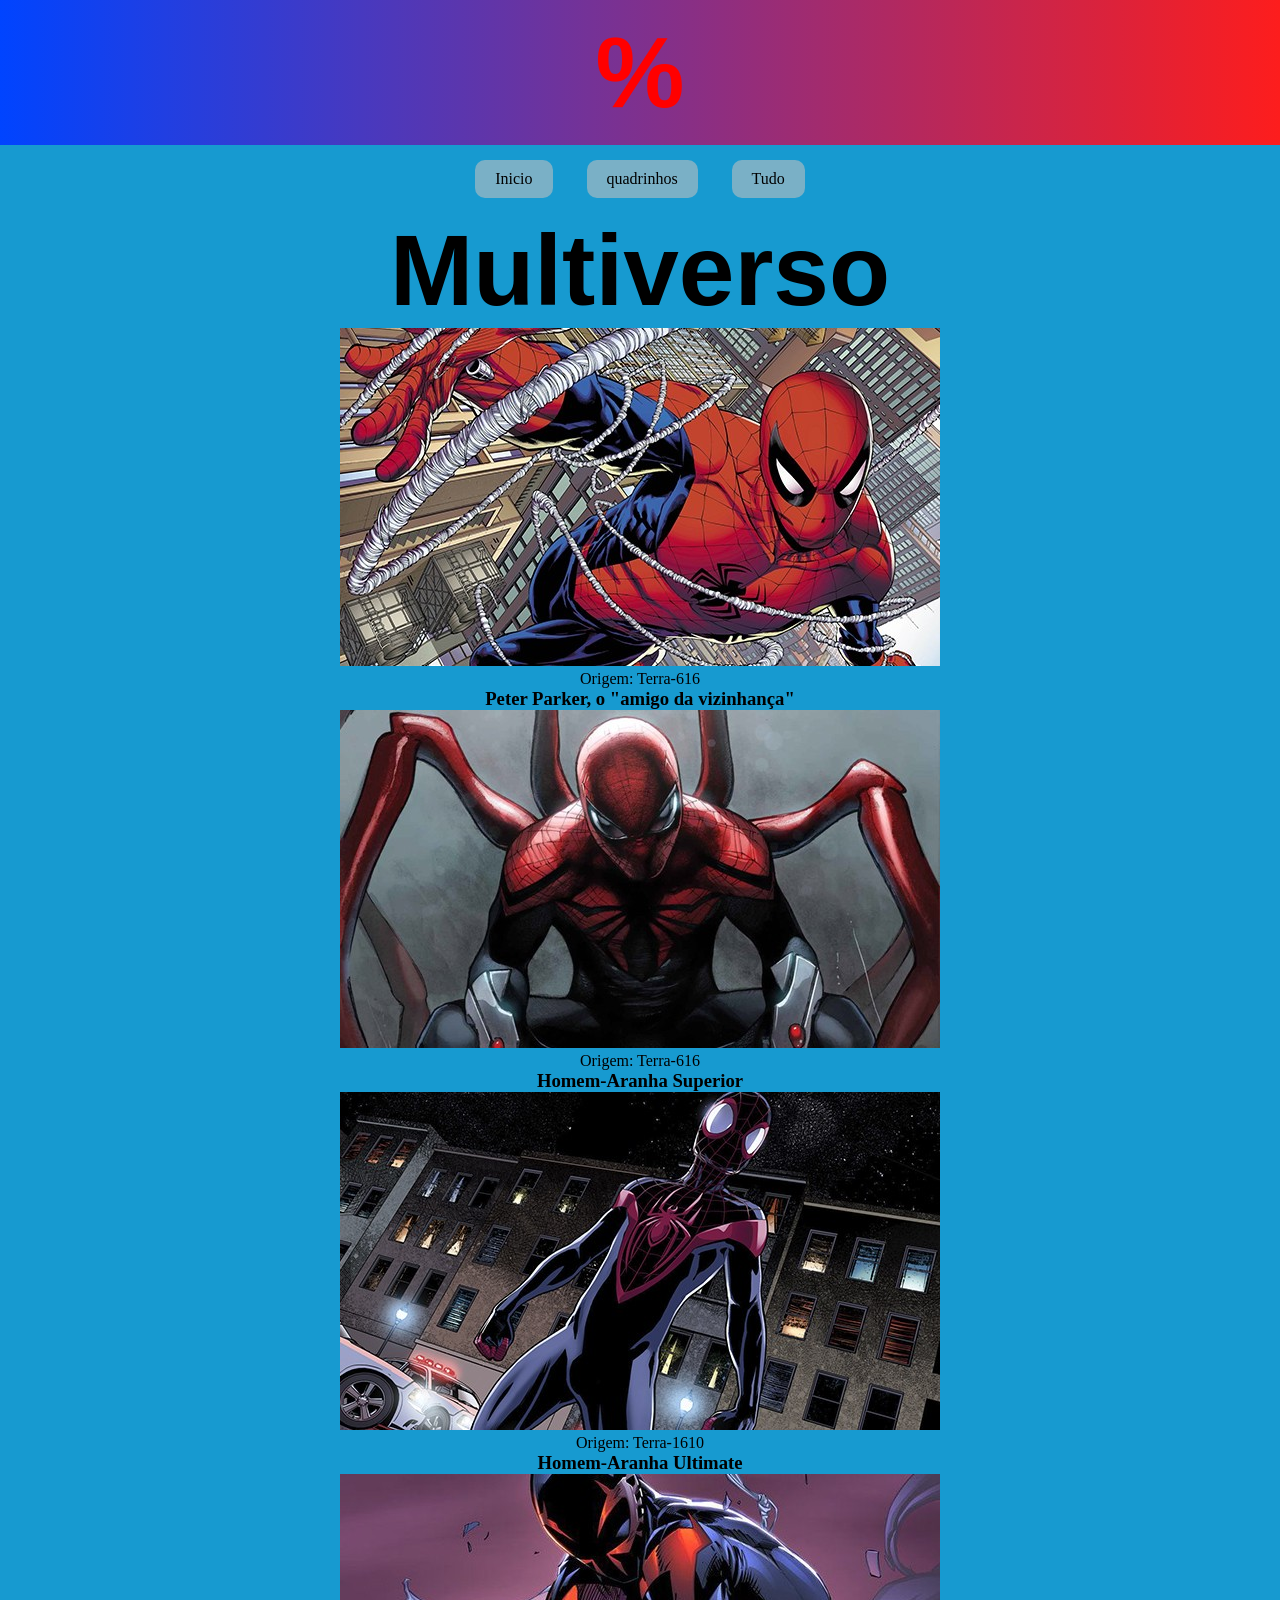
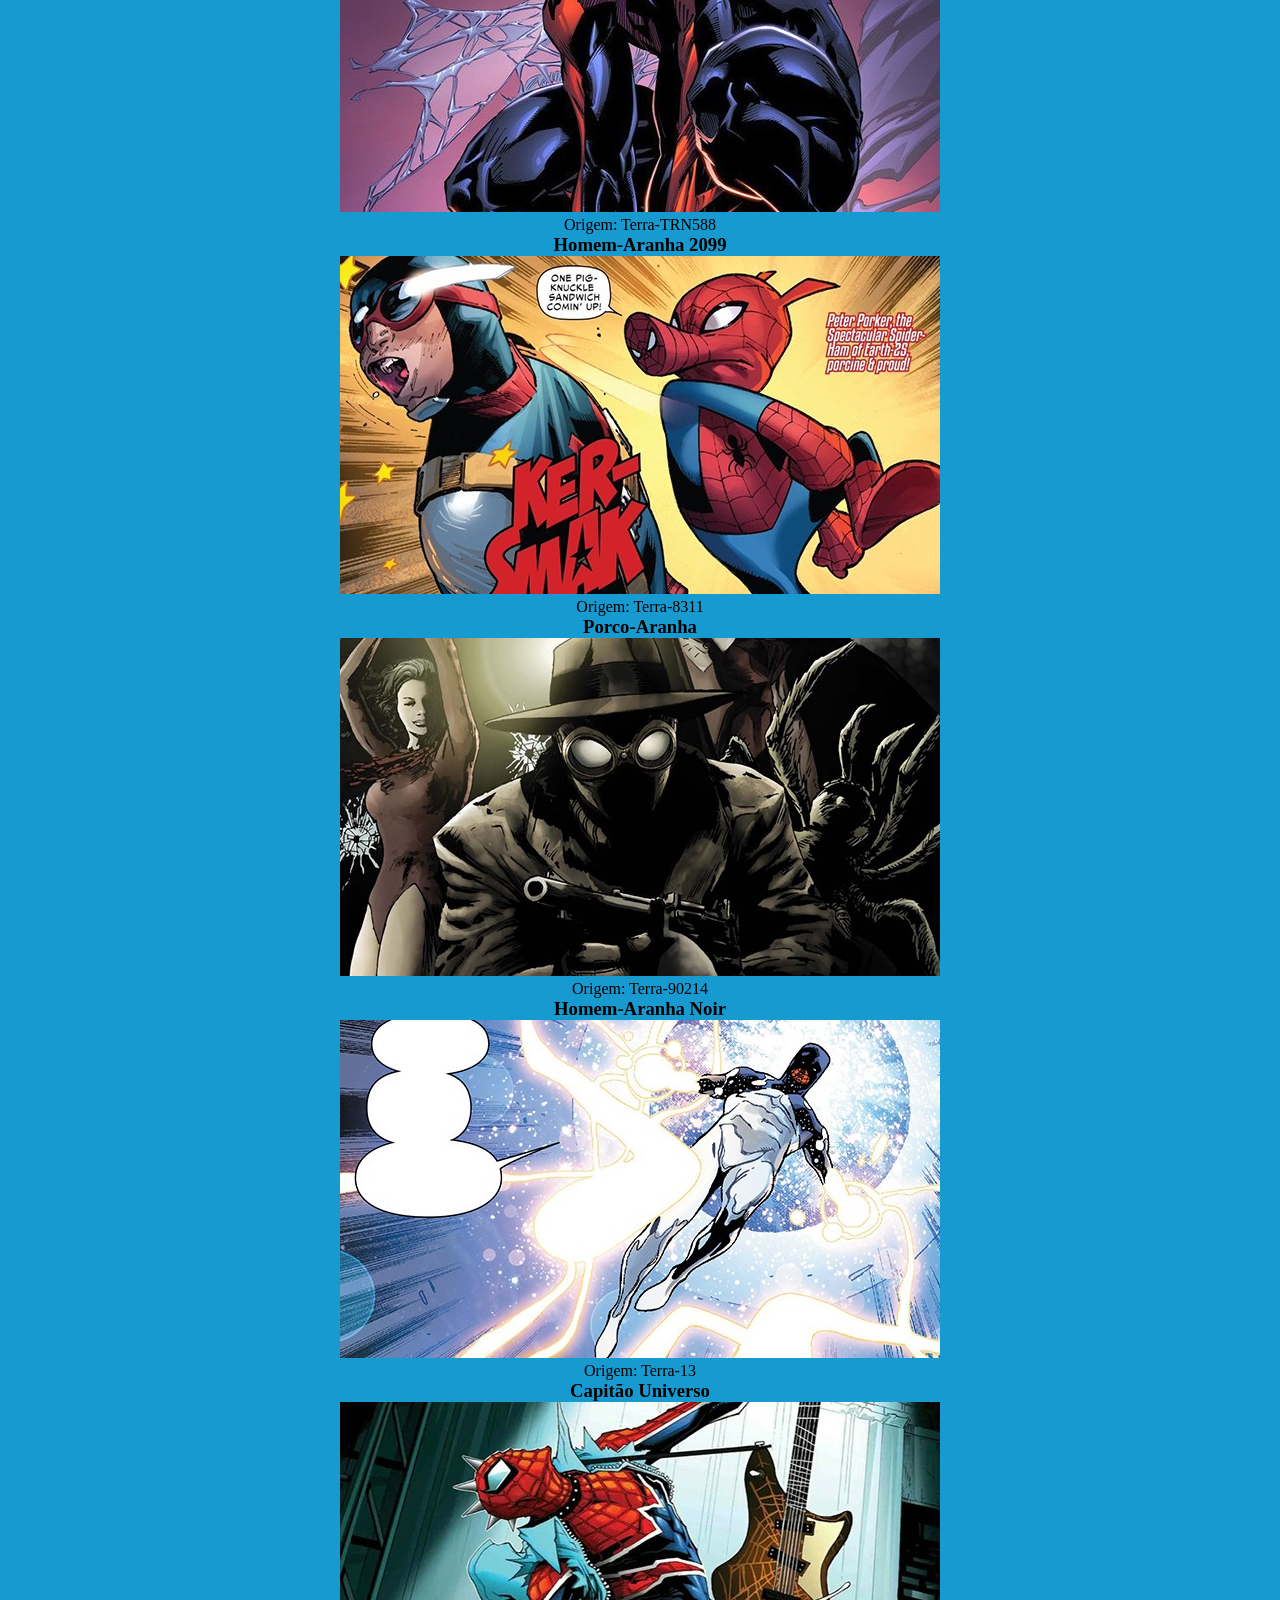
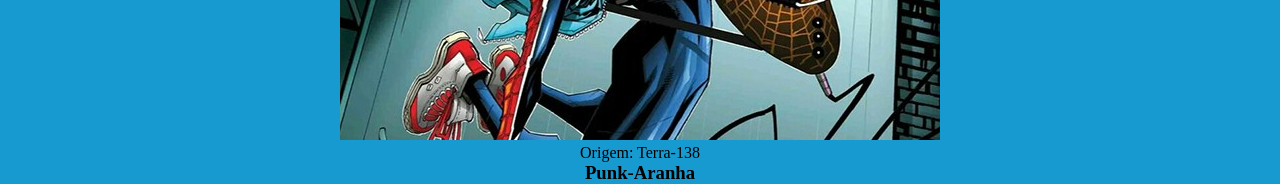
==== personagens.html @ 7d95a146 "spider-2" ====
<!DOCTYPE html>
<html lang="pt-br">

<head>
    <meta charset="UTF-8">
    <meta name="viewport" content="width=device-width, initial-scale=1.0">
    <title>Spider-man</title>
    <link rel="stylesheet" href="style.css">
    <link rel="shortcut icon" href="imagens/favi_icon.png" type="image/x-icon">
</head>

<body>
    <header>
        <h1>%</h1>
    </header>
    <nav>
        <a href="./index.html">Inicio</a>
        <a href="./personagens.html">quadrinhos</a>
        <a href="./tudo.html">Tudo</a>
    </nav>
    <main>
        <section id="personagens_multiverso">
            <h1>Multiverso</h1>
            <div class="conteiner-personagens">
                <div class="item">
                    <img src="./imagens/peterparker_amigo_da_vizinhança.jpg" alt="">
                    <p>Origem: Terra-616</p>
                    <h3>Peter Parker, o "amigo da vizinhança"</h3>
                    <div class="tags">
                        <span>
                            
                        </span>
                        <samp>

                        </samp>
                    </div>
                </div>
                <div class="item">
                    <img src="./imagens/Homem-Aranha_Superior.jpg" alt="">
                    <p>Origem: Terra-616</p>
                    <h3>Homem-Aranha Superior</h3>
                    <div class="tags">
                        <span>
                            
                        </span>
                        <samp>

                        </samp>
                    </div>
                </div>
                <div class="item">
                    <img src="./imagens/Homem-Aranha_Ultimate.jpg" alt="">
                    <p>Origem: Terra-1610</p>
                    <h3>Homem-Aranha Ultimate</h3>
                    <div class="tags">
                        <span>
                            
                        </span>
                        <samp>

                        </samp>
                    </div>
                </div>
                <div class="item">
                    <img src="./imagens/Homem-Aranha_2099.jpg" alt="">
                    <p>
                        Origem: Terra-TRN588</p>
                    <h3>Homem-Aranha 2099</h3>
                    <div class="tags">
                        <span>
                            
                        </span>
                        <samp>

                        </samp>
                    </div>
                </div>
                <div class="item">
                    <img src="./imagens/Porco-Aranha.jpg" alt="">
                    <p>Origem: Terra-8311</p>
                    <h3>Porco-Aranha</h3>
                    <div class="tags">
                        <span>
                            
                        </span>
                        <samp>

                        </samp>
                    </div>
                </div>
                <div class="item">
                    <img src="./imagens/Homem-Aranha_Noir.jpg" alt="">
                    <p>Origem: Terra-90214</p>
                    <h3>Homem-Aranha Noir</h3>
                    <div class="tags">
                        <span>
                            
                        </span>
                        <samp>

                        </samp>
                    </div>
                </div>
                <div class="item">
                    <img src="./imagens/Capitão-Universo.jpg" alt="">
                    <p>Origem: Terra-13</p>
                    <h3>Capitão Universo</h3>
                    <div class="tags">
                        <span>
                            
                        </span>
                        <samp>

                        </samp>
                    </div>
                </div>
                <div class="item">
                    <img src="./imagens/Punk-Aranha.jpg" alt="">
                    <p>Origem: Terra-138</p>
                    <h3>Punk-Aranha</h3>
                    <div class="tags">
                        <span>
                            
                        </span>
                        <samp>

                        </samp>
                    </div>
                </div>

            </div>
        </section>
    </main>
</body>

</html>
---- style.css ----
@import url('https://fonts.cdnfonts.com/css/the-amazing-spider-man'); /*fonte para titulo e paragrafo*/
/* reset basico */
 
*{
    box-sizing: border-box;
    margin: 0%; /* o espaço de fora da caixa, margem de fora */
    padding: 0%; /* espaço de dentro, como uma margem */
}
body {
    text-align: center;
    background-color: rgb(23, 154, 208);
    color: rgb(0, 0, 0);

    
}
header {
    color: #ff0000;
    padding: 15px;
    background: #0044FF;
    background: linear-gradient(90deg, rgba(0, 68, 255, 1) 0%, rgba(253, 29, 29, 1) 100%);
    
}
nav a {
    text-decoration: none;
    color: #000000;
    display: inline-block; /* deixa os itens de lado a lado */
    margin: 15px;
    padding: 10px 20px;
    background-color: #c0c0c096;
    border-radius: 10px;
}
nav a:hover { /* o nav a:hover serve para quando você passar seu mause em cima vai ter uma alteração */
    background-color: #b1b1b196; /* cor na parte de contorno dos cards */
    font-size: 20px;
    padding: 15px;
    color: white;
}
.card { /* article dos cards dos personagens */
    width: 300px;
    display: inline-block;
    margin: 40px;
    padding: 30px;
    background-color: rgba(187, 187, 187, 0.274);
    border-radius: 30px;
    text-align: center;
}
.card img { /* as fotos dentro do card */
    width: 100%; 
    border-radius: 10px;
    object-fit: cover;
}
h1 {
    font-family: 'THE AMAZING SPIDER-MAN', sans-serif; /* fonte do homem aranha */
    font-size: 100px;
}
#personagens {
    background-image: url(./imagens/marvels-spider-man-3840x2160-11821.jpeg);
    
    /* alterar o tamnha da imagem, eu vou usar o background-size - cover, contrain 
    não repetir a imagem varias vezes - background-repeat:no repeat mudar a posição da imagem - backgound position */
    background-size: cover;
    background-repeat: no-repeat;
    background-position: 100%;
    
}
#personagens h2{
    padding: 50px;
    color: #000000;
}
.filmes {
    display: inline-block;
    box-sizing: border-box;
    margin: 15px;
    padding: 30px;
    text-align: center;
    background-color: rgba(187, 187, 187, 0.274);
    border-radius: 10px;
    

}
#section-filmes {
    display: inline-block; /* para cards */
    padding: 20px;
    margin: 20px;
    border-radius: 10px;
    

}
footer{
    padding: 20px;
    background: linear-gradient(90deg, rgba(0, 68, 255, 1) 0%, rgba(253, 29, 29, 1) 100%);
    
}

#titulo_principal{
    color: yellow;
}
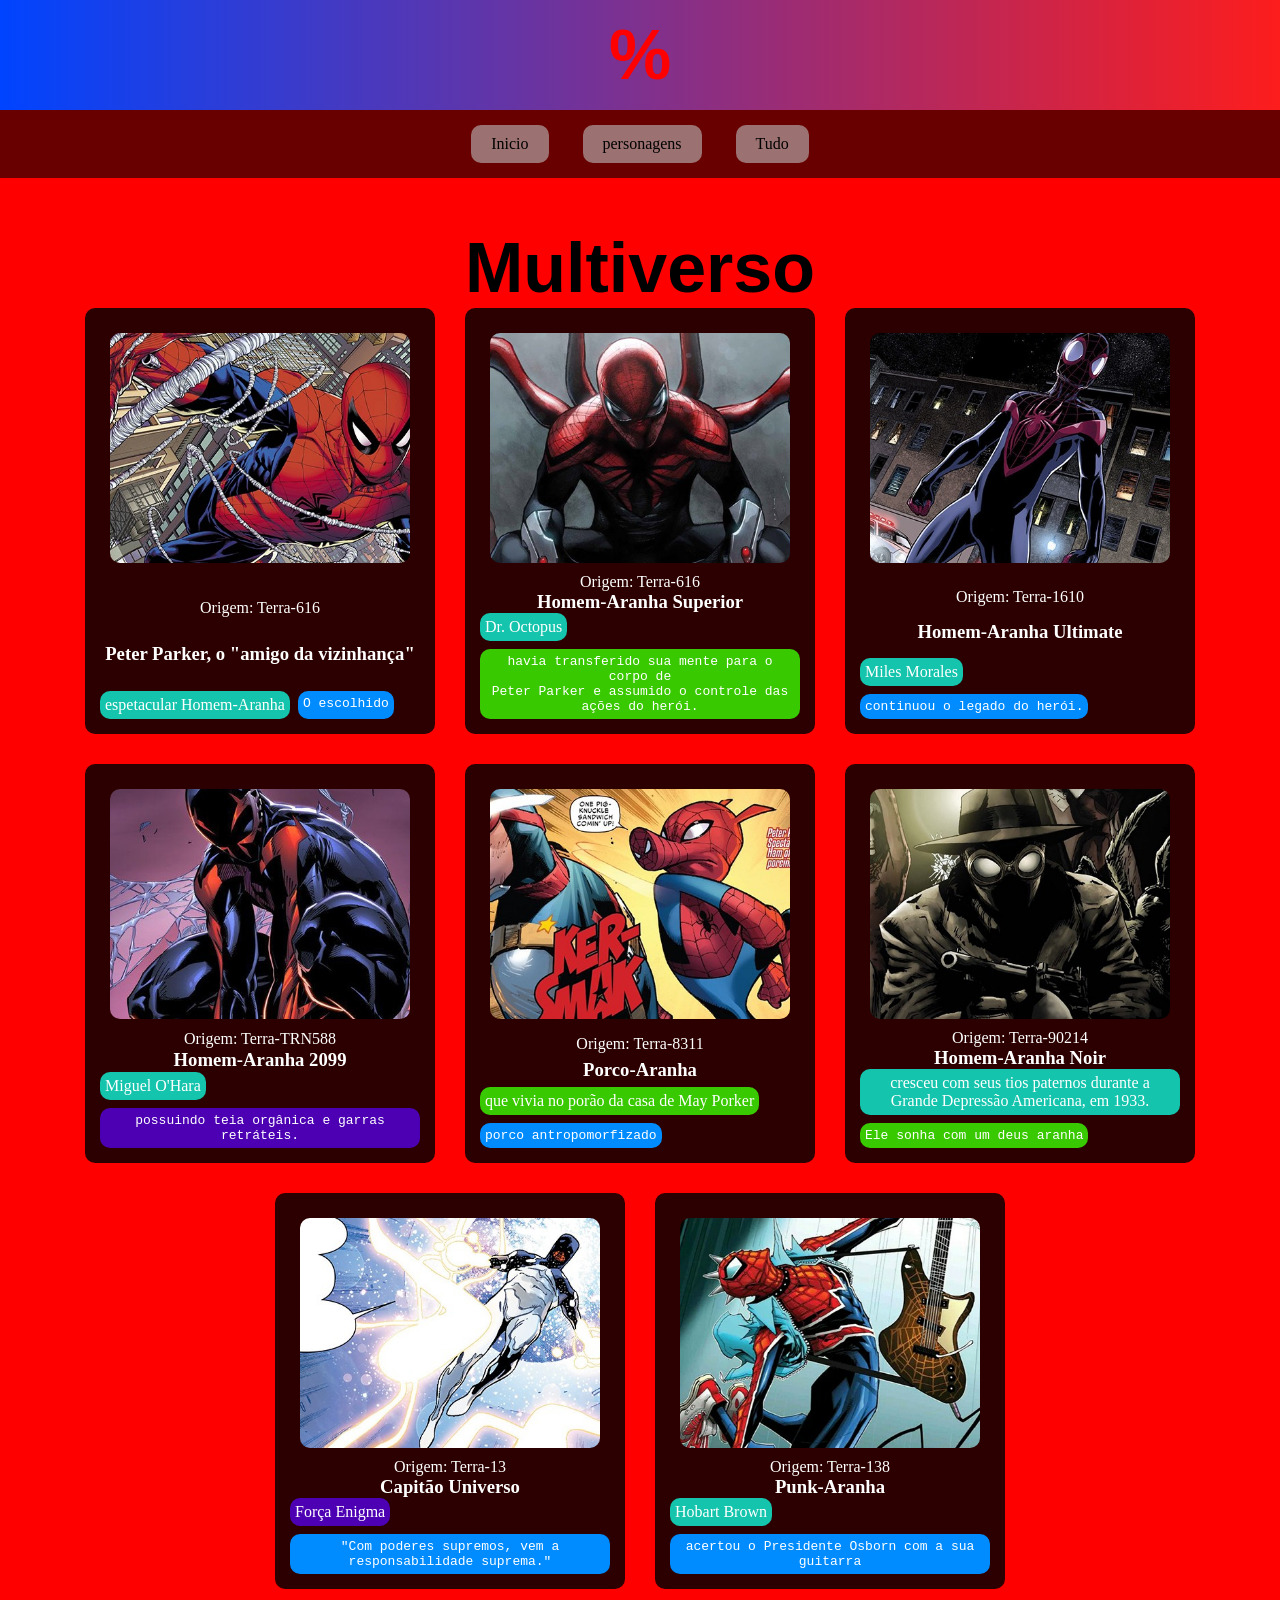
==== commit 10c16cad: "spiders" ====
--- a/personagens.html
+++ b/personagens.html
@@ -6,6 +6,7 @@
     <meta name="viewport" content="width=device-width, initial-scale=1.0">
     <title>Spider-man</title>
     <link rel="stylesheet" href="style.css">
+    <link rel="stylesheet" href="./personagens.css">
     <link rel="shortcut icon" href="imagens/favi_icon.png" type="image/x-icon">
 </head>
 
@@ -15,23 +16,23 @@
     </header>
     <nav>
         <a href="./index.html">Inicio</a>
-        <a href="./personagens.html">quadrinhos</a>
+        <a href="./personagens.html">personagens</a>
         <a href="./tudo.html">Tudo</a>
     </nav>
     <main>
         <section id="personagens_multiverso">
-            <h1>Multiverso</h1>
+            <h2>Multiverso</h2>
             <div class="conteiner-personagens">
                 <div class="item">
                     <img src="./imagens/peterparker_amigo_da_vizinhança.jpg" alt="">
                     <p>Origem: Terra-616</p>
                     <h3>Peter Parker, o "amigo da vizinhança"</h3>
                     <div class="tags">
-                        <span>
-                            
+                        <span class="nome_variante">
+                            espetacular Homem-Aranha
                         </span>
-                        <samp>
-
+                        <samp class="acontecimentos">
+                            O escolhido
                         </samp>
                     </div>
                 </div>
@@ -40,11 +41,11 @@
                     <p>Origem: Terra-616</p>
                     <h3>Homem-Aranha Superior</h3>
                     <div class="tags">
-                        <span>
-                            
+                        <span class="nome_variante">
+                            Dr. Octopus
                         </span>
-                        <samp>
-
+                        <samp class="curiosidades">
+                            havia transferido sua mente para o corpo de <br>Peter Parker e assumido o controle das ações do herói.
                         </samp>
                     </div>
                 </div>
@@ -53,11 +54,11 @@
                     <p>Origem: Terra-1610</p>
                     <h3>Homem-Aranha Ultimate</h3>
                     <div class="tags">
-                        <span>
-                            
-                        </span>
-                        <samp>
-
+                        <span class="nome_variante">
+                            Miles Morales
+                        </span >
+                        <samp class="acontecimentos">
+                            continuou o legado do herói.
                         </samp>
                     </div>
                 </div>
@@ -67,11 +68,11 @@
                         Origem: Terra-TRN588</p>
                     <h3>Homem-Aranha 2099</h3>
                     <div class="tags">
-                        <span>
-                            
+                        <span class="nome_variante">
+                            Miguel O'Hara
                         </span>
-                        <samp>
-
+                        <samp class="habilidades">
+                            possuindo teia orgânica e garras retráteis.
                         </samp>
                     </div>
                 </div>
@@ -80,11 +81,11 @@
                     <p>Origem: Terra-8311</p>
                     <h3>Porco-Aranha</h3>
                     <div class="tags">
-                        <span>
-                            
+                        <span class="curiosidades">
+                            que vivia no porão da casa de May Porker
                         </span>
-                        <samp>
-
+                        <samp class="acontecimentos">
+                            porco antropomorfizado
                         </samp>
                     </div>
                 </div>
@@ -93,11 +94,11 @@
                     <p>Origem: Terra-90214</p>
                     <h3>Homem-Aranha Noir</h3>
                     <div class="tags">
-                        <span>
-                            
+                        <span class="nome_variante">
+                            cresceu com seus tios paternos durante a Grande Depressão Americana, em 1933.
                         </span>
-                        <samp>
-
+                        <samp class="curiosidades">
+                            Ele sonha com um deus aranha
                         </samp>
                     </div>
                 </div>
@@ -106,11 +107,11 @@
                     <p>Origem: Terra-13</p>
                     <h3>Capitão Universo</h3>
                     <div class="tags">
-                        <span>
-                            
+                        <span class="habilidades">
+                            Força Enigma
                         </span>
-                        <samp>
-
+                        <samp class="acontecimentos">
+                            "Com poderes supremos, vem a responsabilidade suprema."
                         </samp>
                     </div>
                 </div>
@@ -119,11 +120,11 @@
                     <p>Origem: Terra-138</p>
                     <h3>Punk-Aranha</h3>
                     <div class="tags">
-                        <span>
-                            
+                        <span class="nome_variante">
+                            Hobart Brown
                         </span>
-                        <samp>
-
+                        <samp class="acontecimentos">
+                            acertou o Presidente Osborn com a sua guitarra
                         </samp>
                     </div>
                 </div>
--- a/style.css
+++ b/style.css
@@ -52,7 +52,11 @@
 }
 h1 {
     font-family: 'THE AMAZING SPIDER-MAN', sans-serif; /* fonte do homem aranha */
-    font-size: 100px;
+    font-size: 70px;
+}
+h2 {
+    font-family: 'THE AMAZING SPIDER-MAN', sans-serif; /* fonte do homem aranha */
+    font-size: 70px;
 }
 #personagens {
     background-image: url(./imagens/marvels-spider-man-3840x2160-11821.jpeg);
@@ -95,4 +99,4 @@
 
 #titulo_principal{
     color: yellow;
-}+}
--- a/personagens.css
+++ b/personagens.css
@@ -0,0 +1,103 @@
+/* reset basico */
+*{
+    box-sizing: border-box;
+    margin: 0%;
+    padding: 0%;
+    
+
+}
+body{
+    background-color: rgb(104, 0, 0);
+}
+#personagens_multiverso{
+   background-color: rgb(255, 0, 0);
+   padding: 50px 20px;
+}
+.conteiner-personagens{
+    display: flex;
+    flex-wrap: wrap;
+    justify-content: center;
+    align-items: stretch;
+    gap: 30px;
+}
+.item{
+    width: 350px;
+    background-color: rgba(0, 0, 0, 0.829);
+    border-radius: 10px;
+    padding: 15px;
+    display: flex;
+    flex-direction: column;
+    justify-content: space-between;
+    color: white;
+    transition: 1s;
+}
+.item img{
+    width: 100%;
+    height: 250px;
+
+    object-fit: cover;
+    border-radius: 20px;
+    padding: 10px;
+    bottom: 10;
+    
+}
+.item:hover{
+    transform: translateY(-10px);
+    background-color: rgb(255, 113, 113);
+    box-shadow: 0 0 100px  rgb(255, 113, 113);
+   
+}
+
+.tags{
+    display: flex;
+    flex-wrap: wrap;
+    gap: 8px;
+}
+.tag{
+    color: white;
+    padding: 8px 14px;
+    border-radius: 5px;
+    font-size: 13px;
+    font-weight: bold;
+    display: inline-block;
+}
+.acontecimentos{
+    color: white;
+    background-color: rgb(0, 140, 255);
+    border-radius: 10px;
+    padding: 5px;
+}
+.nome_variante{
+    background-color: rgb(20, 196, 172);
+    color: #ffffff;
+    border-radius: 10px;
+    padding: 5px;
+}
+.habilidades{
+    background-color: rgb(77, 0, 179);
+    color: #ffffff;
+    border-radius: 10px;
+    padding: 5px;
+}
+.curiosidades{
+    background-color: rgb(57, 201, 0);
+    color: #ffffff;
+    border-radius: 10px;
+    padding: 5px;
+}
+
+/* midia query */
+
+@media(max-width: 600px){
+    #personagens_multiverso h2{
+    font-size: 50px ;
+    }
+
+    .item{
+        width: 100%;
+        max-width: 320px;
+    }
+    
+
+    
+}
